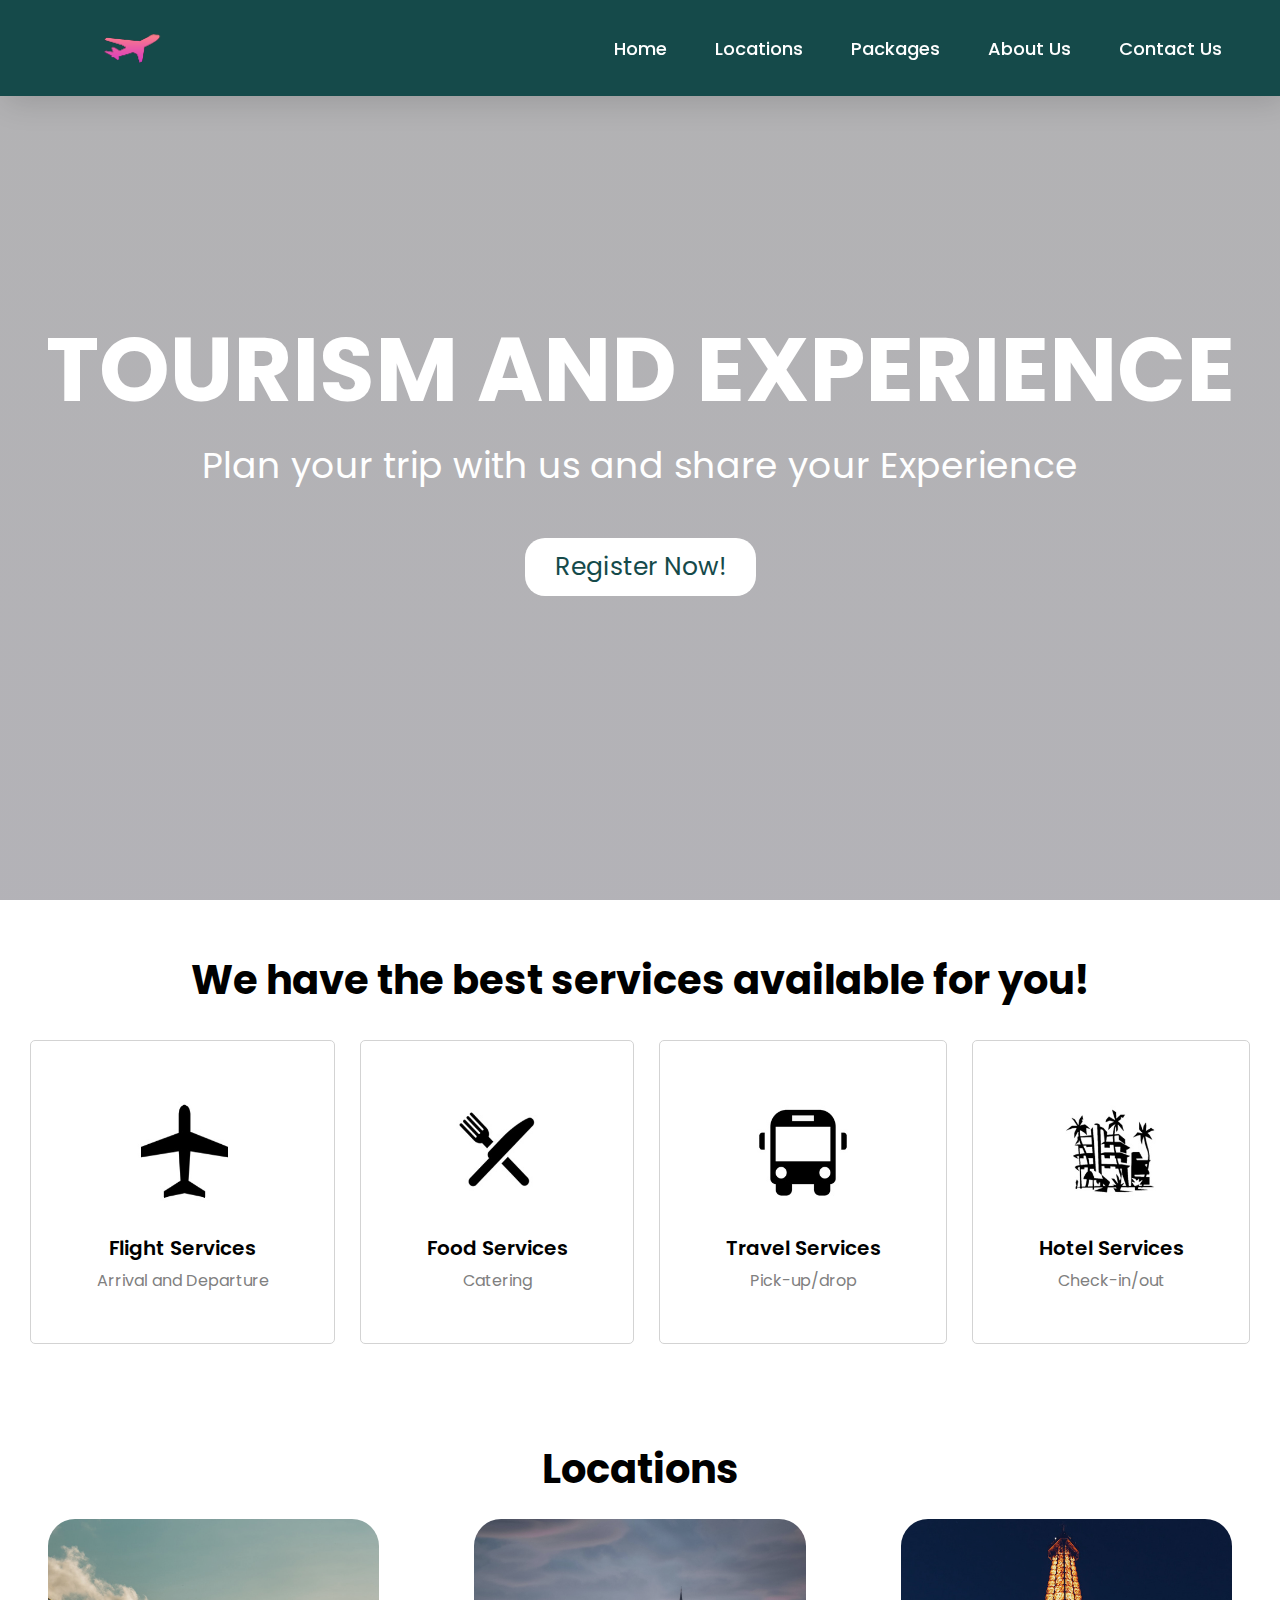
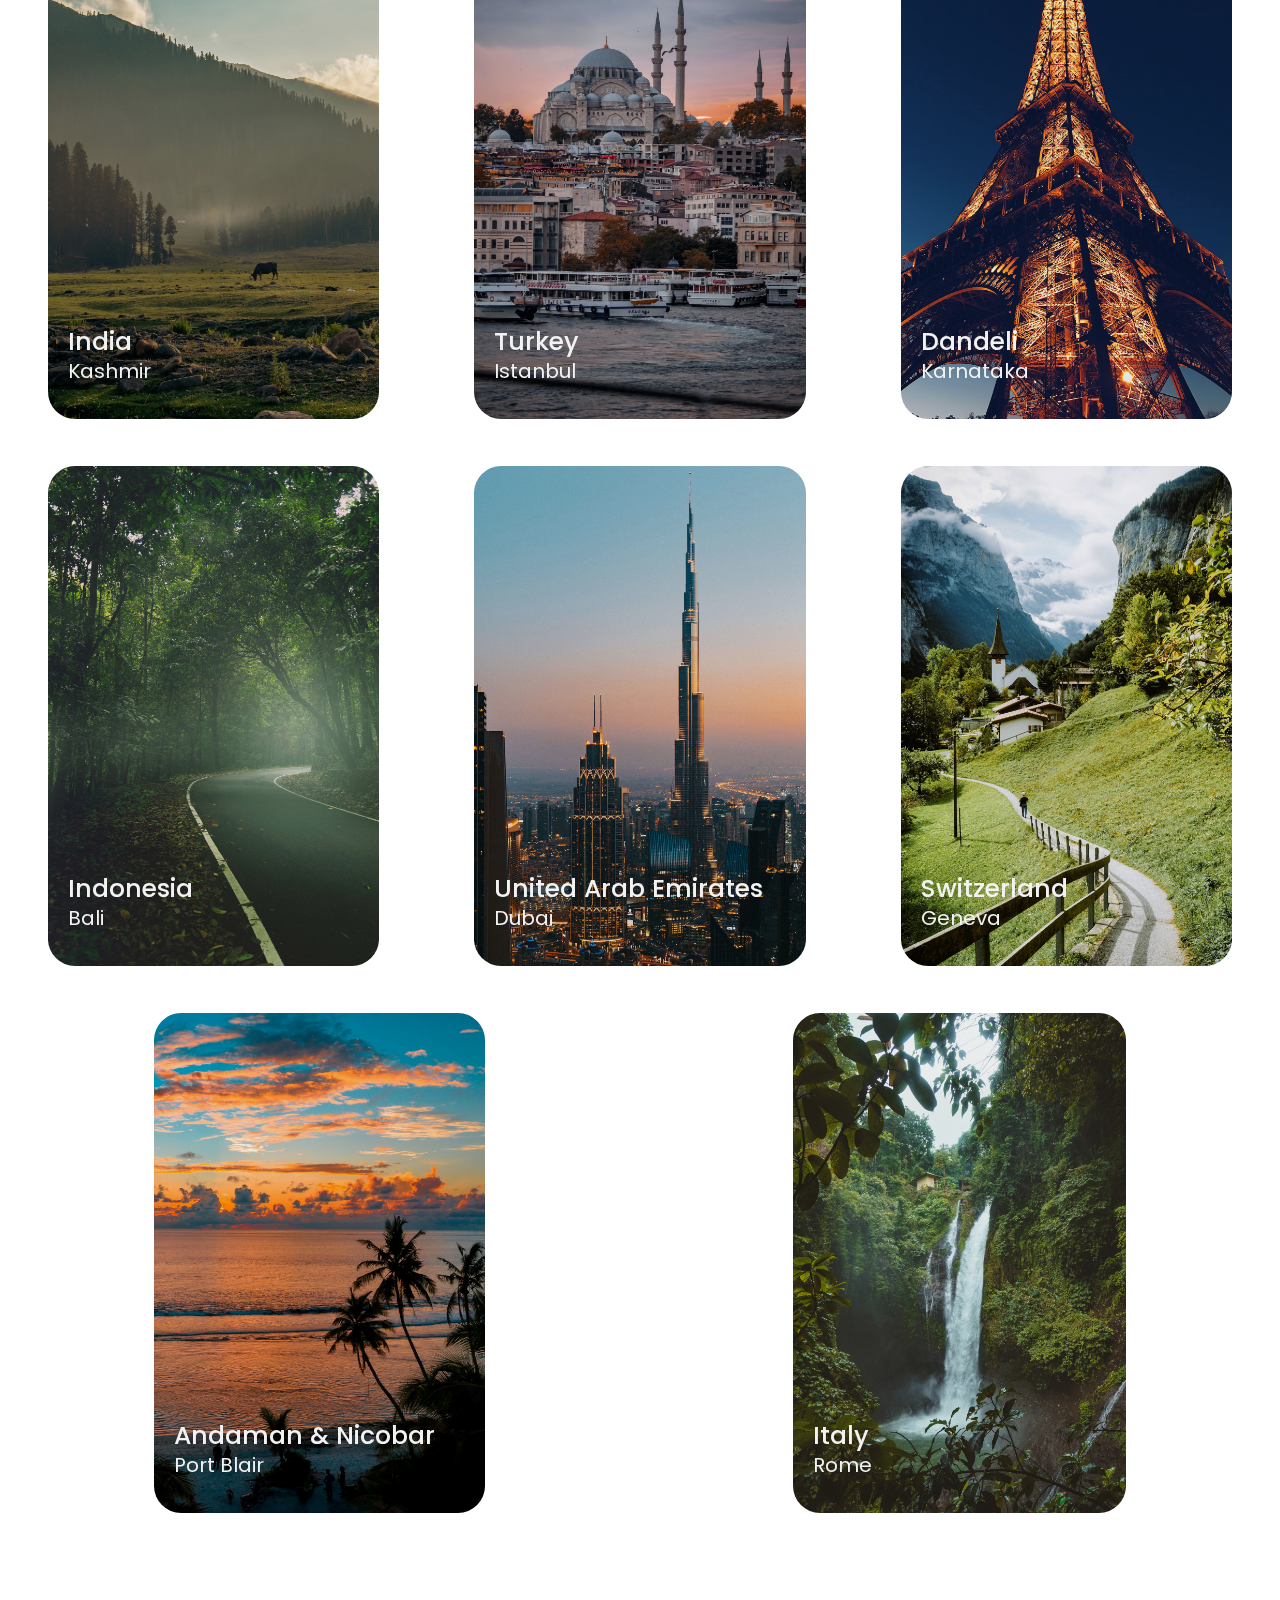
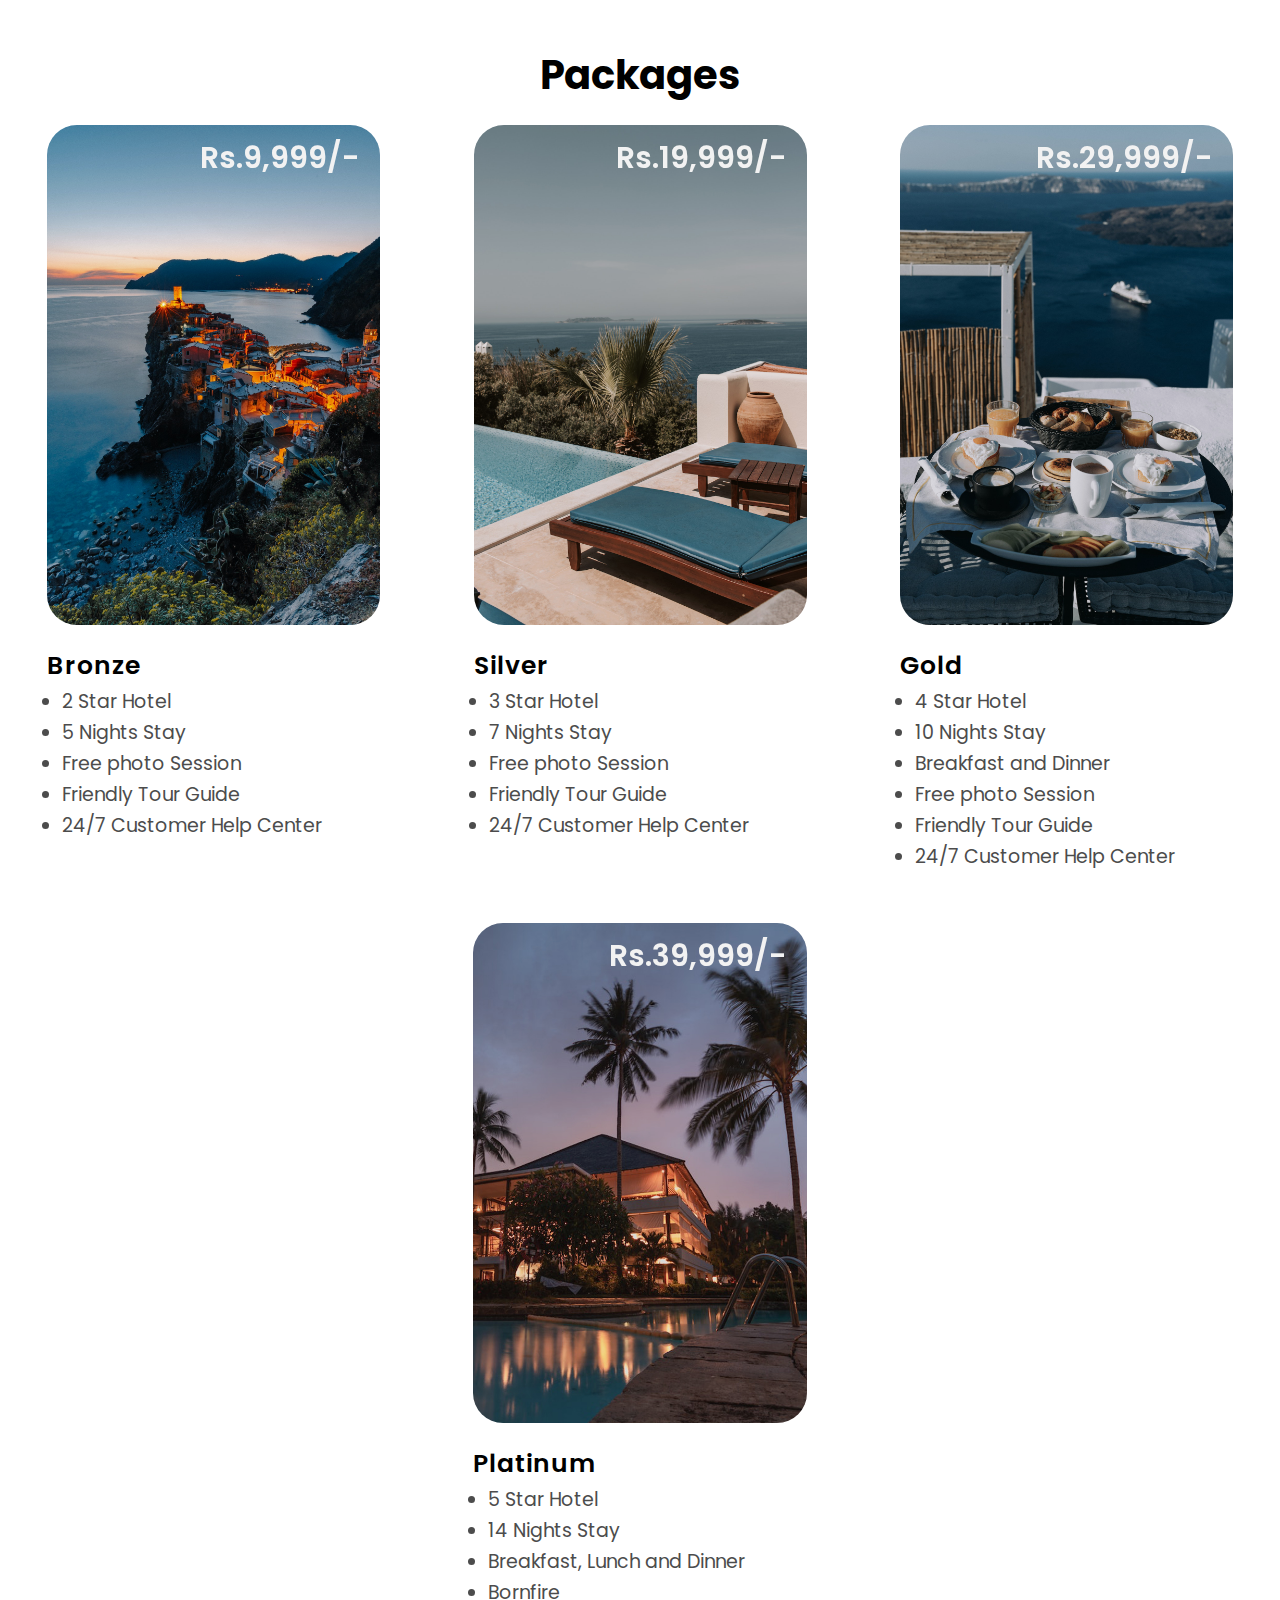
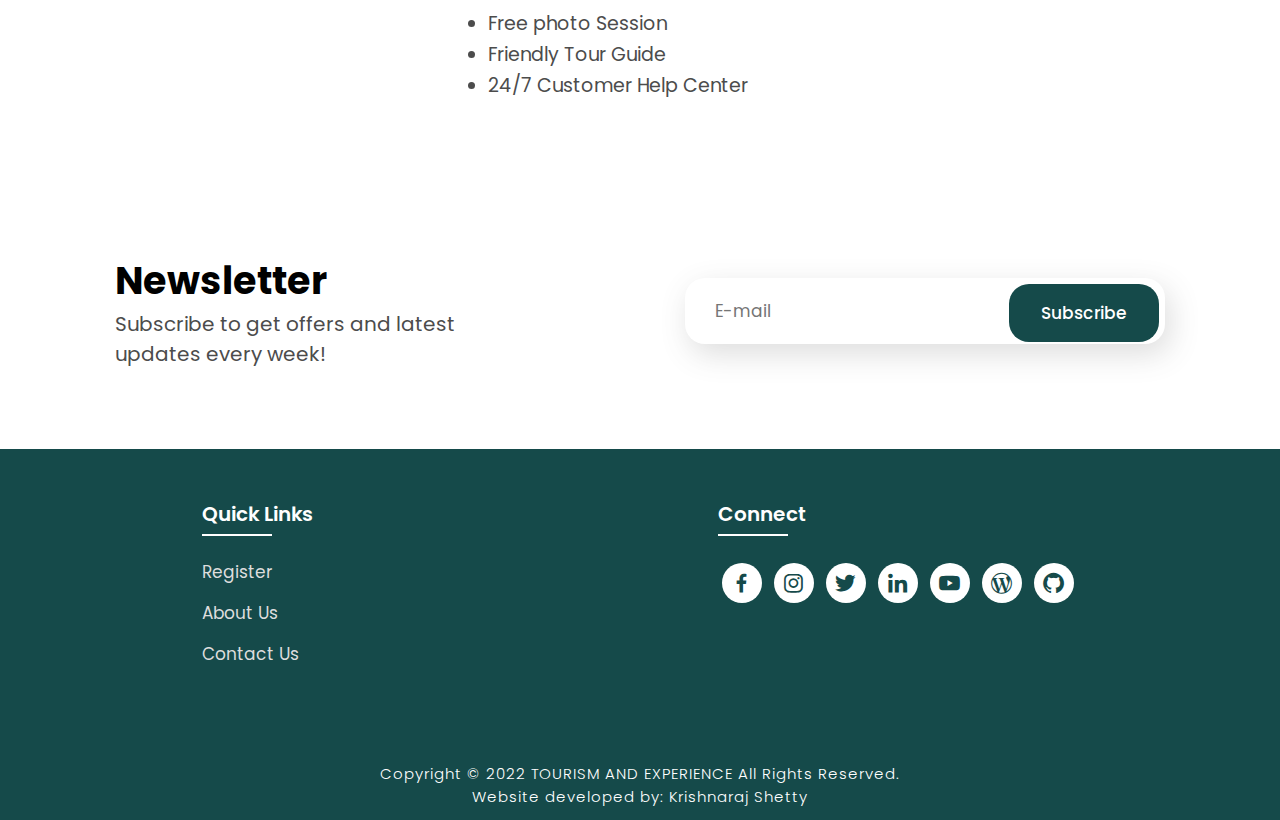
==== index.html @ 81e466bc "first commit" ====
<!DOCTYPE html>
<html lang="en">

<head>
    <meta charset="UTF-8">
    <meta http-equiv="X-UA-Compatible" content="IE=edge">
    <meta name="viewport" content="width=device-width, initial-scale=1.0">
    <title>Travel Experience</title>
    <link rel="icon" href="./files/logo.png">
    <link rel="stylesheet" type="text/css" href="./css/style.css">
    <link rel="preconnect" href="https://fonts.googleapis.com">
    <link rel="preconnect" href="https://fonts.gstatic.com" crossorigin>
    <link
        href="https://fonts.googleapis.com/css2?family=Paytone+One&family=Poppins:wght@100;200;300;400;500;600;700;800;900&display=swap"
        rel="stylesheet">
    <link rel="stylesheet" href="https://unpkg.com/boxicons@latest/css/boxicons.min.css">

</head>

<body>

    <!-- Background Video & Header -->

    <div class="banner">
        <video src="./files/bgvid.mp4" type="video/mp4" autoplay muted loop></video>

        <!-- Header -->

        <div class="content" id="home">
            <nav>
                <img src="./files/logo.png" class="logo" alt="Logo" title="Tourism and Experience">

                <ul class="navbar">
                    <li>
                        <a href="#home">Home</a>
                        <a href="#locations">Locations</a>
                        <a href="#package">Packages</a>
                        <a href="./about.html">About Us</a>
                        <a href="./about.html">Contact Us</a>
                    </li>
                </ul>
            </nav>

            <div class="title">
                <h1>TOURISM AND EXPERIENCE</h1>
                <p>Plan your trip with us and share your Experience</p>
                <a href="./register.html" class="button">Register Now!</a>
            </div>
        </div>
    </div>

    <!-- Services -->

    <section class="container">
        <div class="text">
            <h2>We have the best services available for you!</h2>
        </div>
        <div class="rowitems">
            <div class="container-box">
                <div class="container-image">
                    <img src="./files/1a.jpg" alt="Flight Services">
                </div>
                <h4>Flight Services</h4>
                <p>Arrival and Departure</p>
            </div>

            <div class="container-box">
                <div class="container-image">
                    <img src="./files/2a.jpg" alt="Food Services">
                </div>
                <h4>Food Services</h4>
                <p>Catering</p>
            </div>

            <div class="container-box">
                <div class="container-image">
                    <img src="./files/3a.jpg" alt="Travel Services">
                </div>
                <h4>Travel Services</h4>
                <p>Pick-up/drop</p>
            </div>

            <div class="container-box">
                <div class="container-image">
                    <img src="./files/4a.jpg" alt="Hotel Services">
                </div>
                <h4>Hotel Services</h4>
                <p>Check-in/out</p>
            </div>

        </div>

        </div>

    </section>

    <!-- Locations -->

    <section class="locations" id="locations">
        <div class="package-title">
            <h2>Locations</h2>
        </div>

        <div class="location-content">

            <a href="./locations.html#kashmir" target="_blank">
                <div class="col-content">
                    <img src="./files/l1.jpg" alt="">
                    <h5>India</h5>
                    <p>Kashmir</p>
                </div>
            </a>



            <a href="./locations.html#istanbul" target="_blank">
                <div class="col-content">
                    <img src="./files/l2.jpg" alt="">
                    <h5>Turkey</h5>
                    <p>Istanbul</p>
                </div>
            </a>

            <a href="./locations.html#dandeli" target="_blank">
                <div class="col-content">
                    <img src="./files/l3.jpg" alt="">
                    <h5>Dandeli</h5>
                    <p>Karnataka</p>
                </div>
            </a>

            <a href="./locations.html#bali" target="_blank">
                <div class="col-content">
                    <img src="./files/l4.jpg" alt="">
                    <h5>Indonesia</h5>
                    <p>Bali</p>
                </div>
            </a>

            <a href="./locations.html#dubai" target="_blank">
                <div class="col-content">
                    <img src="./files/l5.jpg" alt="">
                    <h5>United Arab Emirates</h5>
                    <p>Dubai</p>
                </div>
            </a>

            <a href="./locations.html#geneva" target="_blank">
                <div class="col-content">
                    <img src="./files/l6.jpg" alt="">
                    <h5>Switzerland</h5>
                    <p>Geneva</p>
                </div>
            </a>

            <a href="./locations.html#port-blair" target="_blank">
                <div class="col-content">
                    <img src="./files/l7.jpg" alt="">
                    <h5>Andaman & Nicobar</h5>
                    <p>Port Blair</p>
                </div>
            </a>

            <a href="./locations.html#rome" target="_blank">
                <div class="col-content">
                    <img src="./files/l8.jpg" alt="">
                    <h5>Italy</h5>
                    <p>Rome</p>
                </div>
            </a>

        </div>
    </section>

    <!-- Packages -->

    <section class="package" id="package">
        <div class="package-title">
            <h2>Packages</h2>
        </div>

        <div class="package-content">

            <div class="box">
                <div class="image">
                    <img src="./files/p1.jpg" alt="">
                    <h3>Rs.9,999/-</h3>
                </div>

                <div class="dest-content">
                    <div class="location">
                        <h4>Bronze</h4>
                        <ul class="pac-details">
                            <li>2 Star Hotel</li>
                            <li>5 Nights Stay</li>
                            <li>Free photo Session</li>
                            <li>Friendly Tour Guide</li>
                            <li>24/7 Customer Help Center</li>
                        </ul>
                    </div>
                </div>
            </div>

            <div class="box">
                <div class="image">
                    <img src="./files/p2.jpg" alt="">
                    <h3>Rs.19,999/-</h3>
                </div>

                <div class="dest-content">
                    <div class="location">
                        <h4>Silver</h4>
                        <ul class="pac-details">
                            <li>3 Star Hotel</li>
                            <li>7 Nights Stay</li>
                            <li>Free photo Session</li>
                            <li>Friendly Tour Guide</li>
                            <li>24/7 Customer Help Center</li>
                        </ul>
                    </div>
                </div>
            </div>

            <div class="box">
                <div class="image">
                    <img src="./files/p3.jpg" alt="">
                    <h3>Rs.29,999/-</h3>
                </div>

                <div class="dest-content">
                    <div class="location">
                        <h4>Gold</h4>
                        <ul class="pac-details">
                            <li>4 Star Hotel</li>
                            <li>10 Nights Stay</li>
                            <li>Breakfast and Dinner</li>
                            <li>Free photo Session</li>
                            <li>Friendly Tour Guide</li>
                            <li>24/7 Customer Help Center</li>
                        </ul>
                    </div>
                </div>
            </div>

            <div class="box">
                <div class="image">
                    <img src="./files/p4.jpg" alt="">
                    <h3>Rs.39,999/-</h3>
                </div>

                <div class="dest-content">
                    <div class="location">
                        <h4>Platinum</h4>
                        <ul class="pac-details">
                            <li>5 Star Hotel</li>
                            <li>14 Nights Stay</li>
                            <li>Breakfast, Lunch and Dinner</li>
                            <li>Bornfire</li>
                            <li>Free photo Session</li>
                            <li>Friendly Tour Guide</li>
                            <li>24/7 Customer Help Center</li>
                        </ul>
                    </div>
                </div>
            </div>

        </div>

    </section>

    <!-- Newsletter -->

    <section class="newsletter">
        <div class="newstext">
            <h2>Newsletter</h2>
            <p>Subscribe to get offers and latest<br>updates every week!</p>
        </div>

        <div class="send">
            <form action="">
                <input type="email" name="emailid" placeholder="E-mail" required>
                <input type="submit" value="Subscribe">
            </form>
        </div>

    </section>

    <!-- Footer -->

    <section class="footer">
        <div class="foot">
            <div class="footer-content">

                <div class="footlinks">
                    <h4>Quick Links</h4>
                    <ul>
                        <li><a href="./register.html">Register</a></li>
                        <li><a href="./about.html">About Us</a></li>
                        <li><a href="./contact.html">Contact Us</a></li>
                    </ul>
                </div>

                <div class="footlinks">
                    <h4>Connect</h4>
                    <div class="social">
                        <a href="https://www.facebook.com/krish" target="_blank"><i
                                class='bx bxl-facebook'></i></a>
                        <a href="https://www.instagram.com/_krishhh_017_" target="_blank"><i
                                class='bx bxl-instagram'></i></a>
                        <a href="https://www.twitter.com/krish" target="_blank"><i
                                class='bx bxl-twitter'></i></a>
                        <a href="http://www.linkedin.com/in/krishnaraj-shetty-b10617229" target="_blank"><i
                                class='bx bxl-linkedin'></i></a>
                        <a href="https://www.youtube.com/techkrish" target="_blank"><i class='bx bxl-youtube'></i></a>
                        <a href="https://www.krish.wordpress.com" target="_blank"><i
                                class='bx bxl-wordpress'></i></a>
                        <a href="https://www.github.com/Krishnaraj017" target="_blank"><i class='bx bxl-github'></i></a>
                    </div>
                </div>

            </div>
        </div>

        <div class="end">
            <p>Copyright © 2022 TOURISM AND EXPERIENCE All Rights Reserved.<br>Website developed by: Krishnaraj Shetty</p>
        </div>
    </section>



</body>

</html>
---- css/style.css ----
* {
    padding: 0;
    margin: 0;
    box-sizing: border;
    font-family: 'Poppins', sans-serif;
    text-decoration: none;
    list-style: none;
    scroll-behavior: smooth;
}

/* Home page */

.banner {
    width: 100%;
    height: 100vh;
    overflow: hidden;
    display: flex;
    justify-content: center;
    align-items: center;
}

.banner video {
    position: absolute;
    top: 0;
    left: 0;
    object-fit: cover;
    width: 100%;
    height: 100%;
    pointer-events: none;
}

.content {
    position: relative;
    z-index: 1;
    width: 100%;
    height: 100vh;
    background-image: linear-gradient(rgba(1, 0, 5, 0.3), rgba(4, 1, 17, 0.3));



}

nav {
    width: 100%;
    position: fixed;
    background-color: rgb(21, 74, 74);
    box-shadow: 5px 5px 30px rgba(0, 0, 0, 15%);
    display: flex;
    align-items: center;
    justify-content: space-between;
}

nav .logo {
    width: 60px;
    margin: 2vh;
    margin-left: 8%;
}

nav ul li {
    list-style: none;
    display: inline-block;
    margin-left: 40px;
}

.navbar {
    display: flex;
    margin-right: 4vh;
}

.navbar a {
    color: white;
    font-size: 18px;
    padding: 10px 22px;
    border-radius: 4px;
    font-weight: 500;
    text-decoration: none;
    transition: ease 0.40s;
}

.navbar a:hover,
.navbar a.active {
    background: white;
    color: black;
    box-shadow: 5px 10px 30px rgb(85 85 85 / 20%);
    border-radius: 5px;

}

nav ul li a {
    text-decoration: none;
    color: rgb(255, 255, 255);
    font-size: 17px;
}

.title {
    text-decoration: none;
    /* display: inline-block; */
    font-size: 4vh;
    color: rgb(255, 255, 255);
    padding: 14px 17px;
    margin-top: 32vh;
    text-align: center;
    vertical-align: center;
}

.title h1 {
    font-size: 10vh;
    text-shadow: 2px black;
    transition: ease 0.3s;
}

.title h1:hover {
    color: transparent;
    -webkit-text-stroke: 1px white;

}

.button {
    display: inline-block;
    margin-top: 5vh;
    font-size: 25px;
    padding: 10px 30px;
    color: rgb(21, 74, 74);
    /* background-color:rgb(164, 44, 44); */
    background-color: white;
    border-radius: 20px;
    text-decoration: none;
    transition: ease 0.30s;
}

.button:hover {
    transform: scale(1.1);
    color: white;
    background-color: rgb(21, 74, 74);
    /* border: 2px solid rgb(42, 37, 68); */
    box-shadow: 5px 10px 30px rgba(0, 0, 0, 0.4);
    padding: 10px 30px;
}

/* Services */

.text h2 {
    font-size: 40px;
    font-weight: 650;
    margin-top: 40px;
    margin-bottom: 10px;
    line-height: 2;
    text-align: center;
}

.rowitems {
    display: grid;
    grid-template-columns: repeat(auto-fit, minmax(100px, auto));
    gap: 25px;
    align-items: center;
    text-align: center;
    margin-top: 20px;
    margin-left: 30px;
    margin-right: 30px;
    margin-bottom: 10px;
}

.container-box {
    border: 1px solid #d3d3d3;
    border-radius: 5px;
    padding: 50px 10px;
    transition: all 0.7s ease 0s;
    cursor: pointer;
}

.container-image img {
    height: 100px;
    width: 100px;
    padding: 10px;
    margin-bottom: 15px;
}

.container-box h4 {
    font-size: 20px;
    margin-bottom: 5px;
    font-weight: 550;
}

.container-box p {
    font-size: 16px;
    color: #808080;
}

.container-box:hover {
    transform: translateX(3px);
    box-shadow: 5px 20px 50px rgba(78, 78, 78, 0.1);
    border: 1px solid transparent;
    border-radius: 0px;
}

/* Packages */

.package-title {
    text-align: center;
}

.package-title h2 {
    font-size: 40px;
    font-weight: 650;
    padding-top: 75px;
    padding-bottom: 10px;
    line-height: 2;
}

.package-content {
    display: flex;
    justify-content: space-around;
    flex-wrap: wrap;
}

.image {
    position: relative;
    transition: all 0.3s cubic-bezier(0.445, 0.05, 0.55, 0.95);
    cursor: pointer;
    filter: brightness(95%);
}

.image img {
    width: 100%;
    height: 500px;
    border-radius: 30px;
}

.image h3 {
    color: white;
    position: absolute;
    font-size: 30px;
    font-weight: 600;
    text-align: center;
    top: 10px;
    right: 20px;
}

.dest-content {
    display: flex;
    flex-wrap: wrap;
    justify-content: space-between;
    align-items: center;
    padding-top: 15px;
    margin-bottom: 50px;
}

.location h4 {
    font-size: 25px;
    letter-spacing: 1px;
    font-weight: 600;
    margin-bottom: 2px;
}

.pac-details li {
    font-size: 19px;
    color: #4c4c4c;
    margin-left: 15px;
    margin-bottom: 2px;
    list-style-type: disc;
}

.image:hover {
    filter: brightness(120%);
    transform: scale(1.03);
}

/* Locations */

.location-content {
    display: flex;
    justify-content: space-around;
    flex-wrap: wrap;
}

.col-content {
    position: relative;
    filter: brightness(95%);
    transition: all 0.3s cubic-bezier(0.445, 0.05, 0.55, 0.95);

}

.col-content img {
    margin-bottom: 40px;
    height: 500px;
    border-radius: 27px;
    width: 100%;

}

.col-content h5 {
    position: absolute;
    font-size: 25px;
    color: white;
    font-weight: 500;
    left: 20px;
    bottom: 105px;
    cursor: pointer;
}

.col-content p {
    position: absolute;
    font-size: 20px;
    color: white;
    left: 20px;
    bottom: 80px;
    cursor: pointer;
}

.col-content:hover {
    filter: brightness(120%);
    transform: scale(1.03);
    cursor: pointer;
}

/* Newsletter */

.newsletter {
    display: flex;
    flex-wrap: wrap;
    align-items: center;
    justify-content: space-around;
}

.newstext h2 {
    margin-top: 100px;
    font-size: 38px;
}

.newstext p {
    font-size: 20px;
    color: #4c4c4c;
}

.newsletter form {
    margin-top: 100px;
    width: 100%;
    position: relative;
}

.newsletter form input:first-child {
    display: inline-block;
    width: 300px;
    font-size: 17px;
    outline: none;
    border: none;
    border-radius: 20px;
    padding: 20px 150px 20px 30px;
    box-shadow: 5px 10px 30px rgb(85 85 85 / 20%);
}

.newsletter form input:last-child {
    display: inline-block;
    position: absolute;
    outline: none;
    border: 2px solid transparent;
    border-radius: 20px;
    color: white;
    background-color: rgb(21, 74, 74);
    padding: 14px 30px;
    cursor: pointer;
    font-size: 17px;
    font-weight: 450;
    top: 6px;
    right: 6px;
    transition: ease 0.30s;
}

.newsletter form input:last-child:hover {
    border: 2px solid rgb(21, 74, 74);
    background-color: white;
    color: rgb(21, 74, 74);
}


/* Footer */

.footer {
    margin-top: 80px;
    background-color: rgb(21, 74, 74);
}

.foot {
    padding: 20px 0;
}

.footer-content {
    display: flex;
    flex-wrap: wrap;
    justify-content: space-around;

}

.footlinks h4 {
    margin-top: 30px;
    font-size: 20px;
    font-weight: 600;
    color: white;
    margin-bottom: 30px;
    position: relative;
}


.footlinks h4::before {
    content: "";
    position: absolute;
    height: 2px;
    width: 70px;
    left: 0;
    bottom: -7px;
    background: white;
}

.footlinks ul li {
    margin-bottom: 15px;
}

.footlinks ul li a {
    font-size: 17px;
    color: #dddddd;
    display: block;
    transition: ease 0.30s;
}

.footlinks ul li a:hover {
    transform: translate(6px);
    color: white;
}

.social a {
    font-size: 25px;
    margin: 4px;
    height: 40px;
    width: 40px;
    color: rgb(21, 74, 74);
    background-color: white;
    display: inline-flex;
    justify-content: center;
    align-items: center;
    border-radius: 20px;
    transition: ease 0.30s;
}

.social a:hover {
    transform: scale(1.2);
}

.end {
    text-align: center;
    padding-top: 60px;
    padding-bottom: 12px;
}

.end p {
    font-size: 15px;
    color: white;
    letter-spacing: 1px;
    font-weight: 300;
}

/* About Us */

.aboutbody {
    background-color: #191919;
}

.about {
    width: 100%;
    padding: 78px 0px;
}

.about img {
    height: auto;
    width: 400px;
}

.abt-text {
    width: 500px;
}

.abt-text h1 {
    font-size: 70px;
    color: white;
    margin-bottom: 20px;
    letter-spacing: 1px;
}

.abt-text h1 span {
    color: #fc0050;
    letter-spacing: 1px;
}

.abt-text p {
    color: white;
    font-size: 24px;
    margin-bottom: 45px;
    line-height: 30px;
    letter-spacing: 1px;
}

.main {
    width: 1130px;
    max-width: 95%;
    margin: 0 auto;
    display: flex;
    align-items: center;
    justify-content: space-around;
}

.connectbtn {
    display: inline-block;
    background-color: #fc0050;
    font-size: 18px;
    color: white;
    font-weight: bold;
    padding: 13px 30px;
    border-radius: 30px;
    transition: ease 0.4s;
    border: 2px solid transparent;
    letter-spacing: 1px;
}

.connectbtn:hover {
    background-color: transparent;
    border: 2px solid #fc0050;
    transform: scale(1.1);
}

.connect-section {
    margin-top: 26px;
}


.social-icons a {
    height: 40px;
    width: 40px;
    margin: 4px;
    font-size: 30px;
    color: #101010;
    background-color: white;
    border-radius: 20px;
    display: inline-flex;
    justify-content: center;
    align-items: center;
    transition: ease 0.30s;
}

.social-icons a:hover {
    transform: scale(1.2);
}

/* Contact Us */

.contactbody {
    background-color: #101010;
    background-repeat: no-repeat;
    background-size: cover;

}

.contact {
    padding: 110px 30%;
    height: 100%;
    min-height: 100vh;
}

.contact-form h1 {
    font-size: 80px;
    color: white;
    margin-bottom: 20px;
}

.contact-form h1 span {
    color: #fc0050;
}

.contact-form p {
    color: white;
    line-height: 30px;
    letter-spacing: 1px;
    font-size: 23px;
    margin-bottom: 20px;
}


.contact-form form input,
form textarea {
    width: 100%;
    padding: 17px;
    border: none;
    outline: none;
    background-color: #191919;
    font-size: 20px;
    color: white;
    margin-bottom: 10px;
    border-radius: 10px;
}

.contact-form form .submit-btn {
    display: inline-block;
    background-color: #fc0050;
    font-size: 27px;
    font-weight: 600px;
    border: 2px solid transparent;
    border-radius: 40px;
    width: 220px;
    cursor: pointer;
    transition: ease 0.30s;

}

.contact-form form .submit-btn:hover {
    border: 2px solid #fc0050;
    background-color: transparent;
    transform: scale(1.1);

}

/* Registration Form */

.register-body {
    background-color: #101010;
    background-repeat: no-repeat;
    background-size: cover;

}

.registration {
    padding: 110px 30%;
    height: 100%;
    min-height: 100vh;
}

.register-form h1 {
    font-size: 80px;
    color: white;
    margin-bottom: 20px;
}

.register-form h1 span {
    color: #fc0050;
}

.register-form {
    color: white;
    font-size: 20px;
}

.register-form form input {
    color: white;
    padding: 17px;
    background-color: #191919;
    font-size: 20px;
    outline: none;
    border: none;
    border-radius: 10px;
    margin-bottom: 20px;

}

.register-form h4 {
    font-size: 22px;
    font-weight: 500;
    margin-top: 20px;
    color: #fc0050;
}


.register-form form .submitbtn {
    display: inline-block;
    background-color: #fc0050;
    font-size: 27px;
    font-weight: 600px;
    border: 2px solid transparent;
    border-radius: 60px;
    width: 220px;
    cursor: pointer;
    transition: ease 0.30s;
}

.register-form form .submitbtn:hover {
    border: 2px solid #fc0050;
    background-color: transparent;
    transform: scale(1.1);
}


.location-body {
    background-color: #191919;
    color: white;
}

.location-section {
    padding: 110px;
    height: 100%;
    min-height: 100vh;
}

.location-heading h1 {
    margin-top: 20px;
    font-size: 60px;
    margin-bottom: 20px;
}

.location-heading h1 span {
    color: #fc0050;
}

.location-detail h1 {
    padding-top: 60px;
    color: #fc0050;
    font-size: 40px;
}

.location-detail p {
    font-size: 20px;
    margin-top: 40px;
    margin-bottom: 10px;
}

.location-img img {
    height: 400px;
    width: 400px;
    margin-top: 30px;
    margin-bottom: 30px;
}

.stars i {
    font-size: 20px;
    color: rgb(197, 167, 44);
}
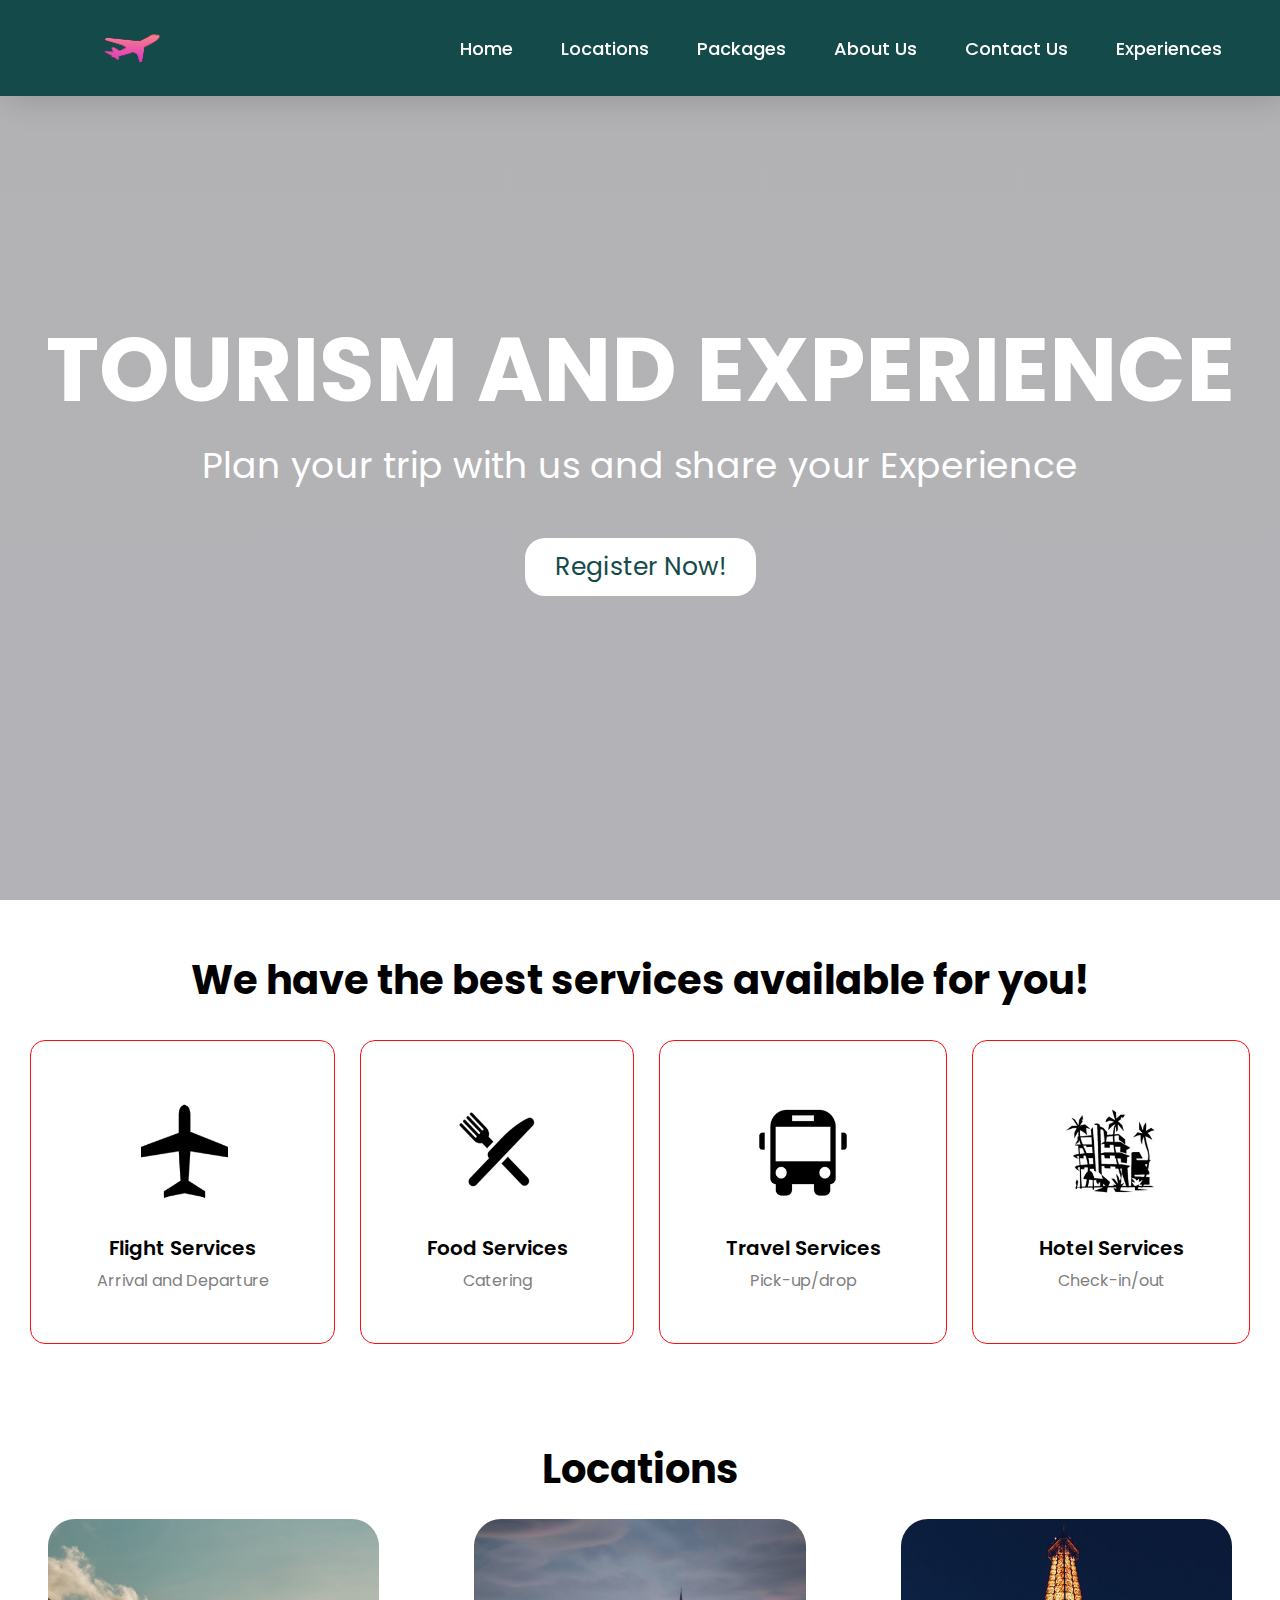
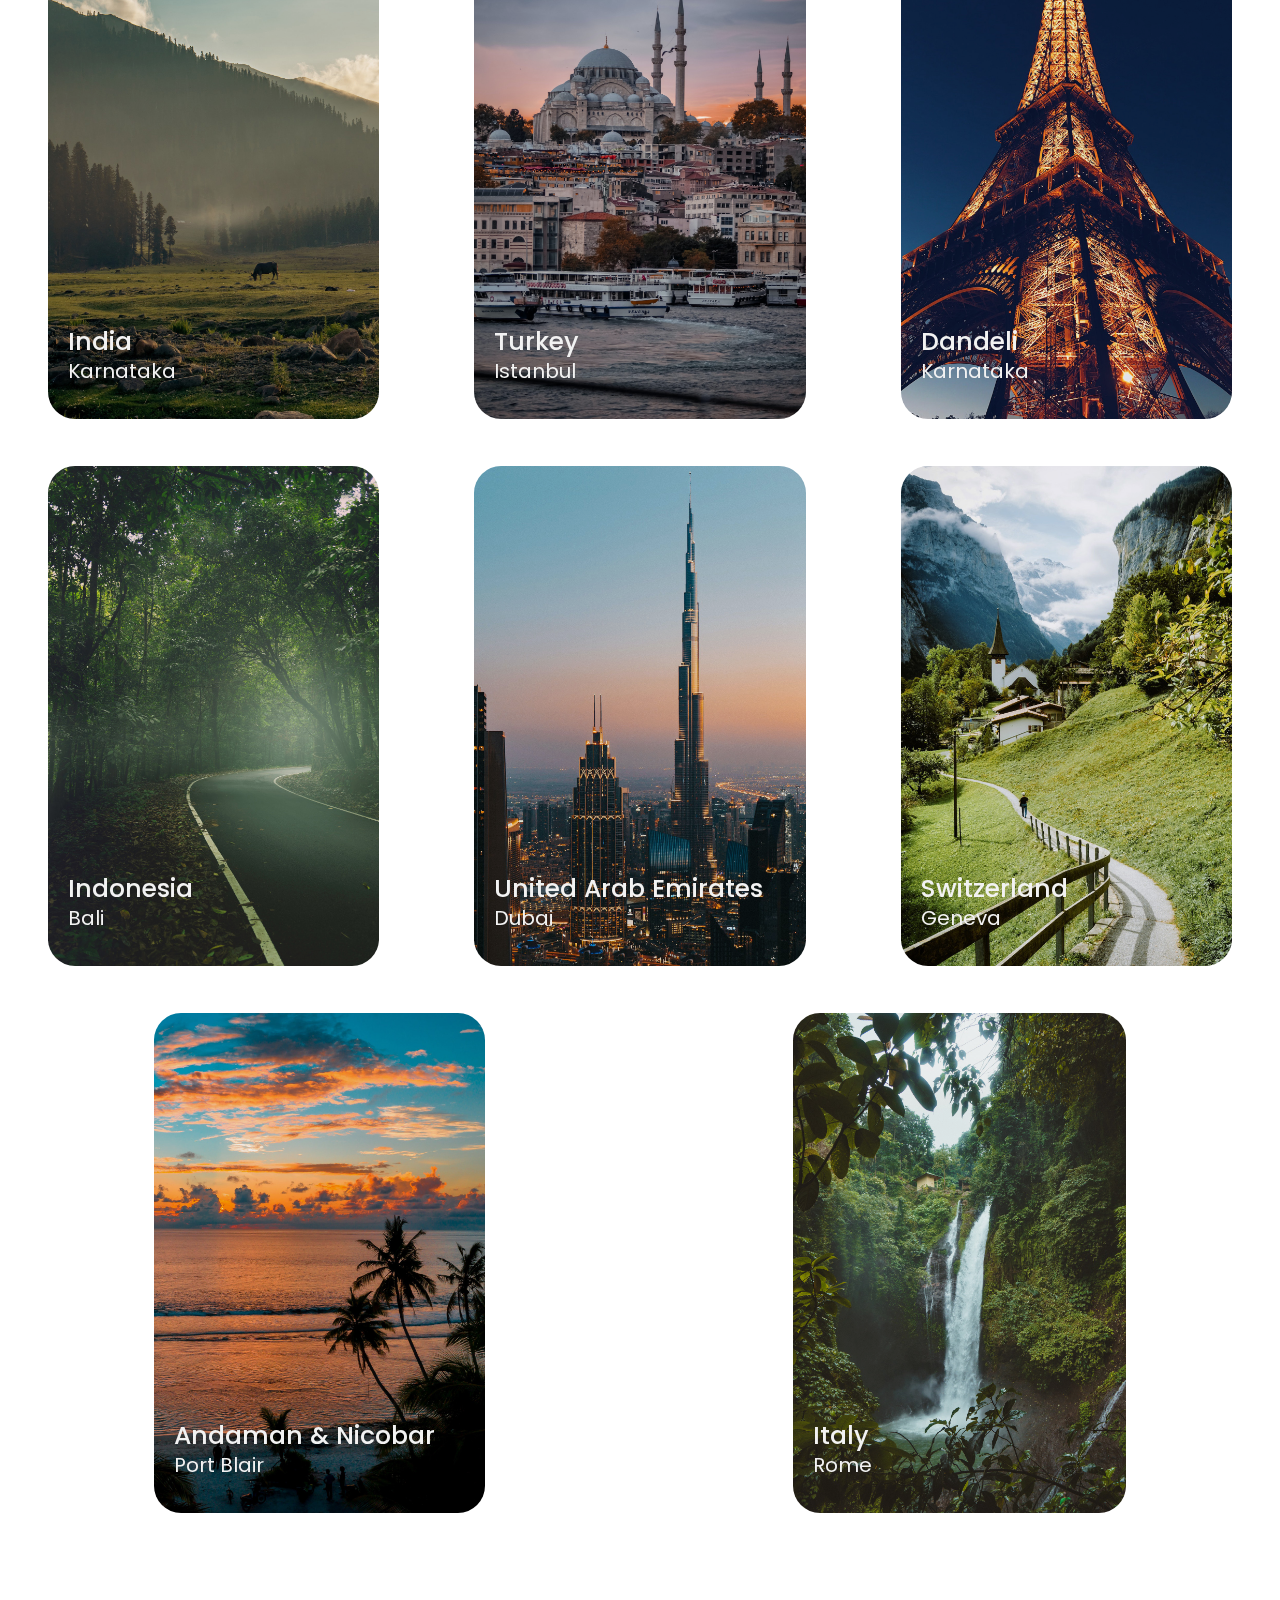
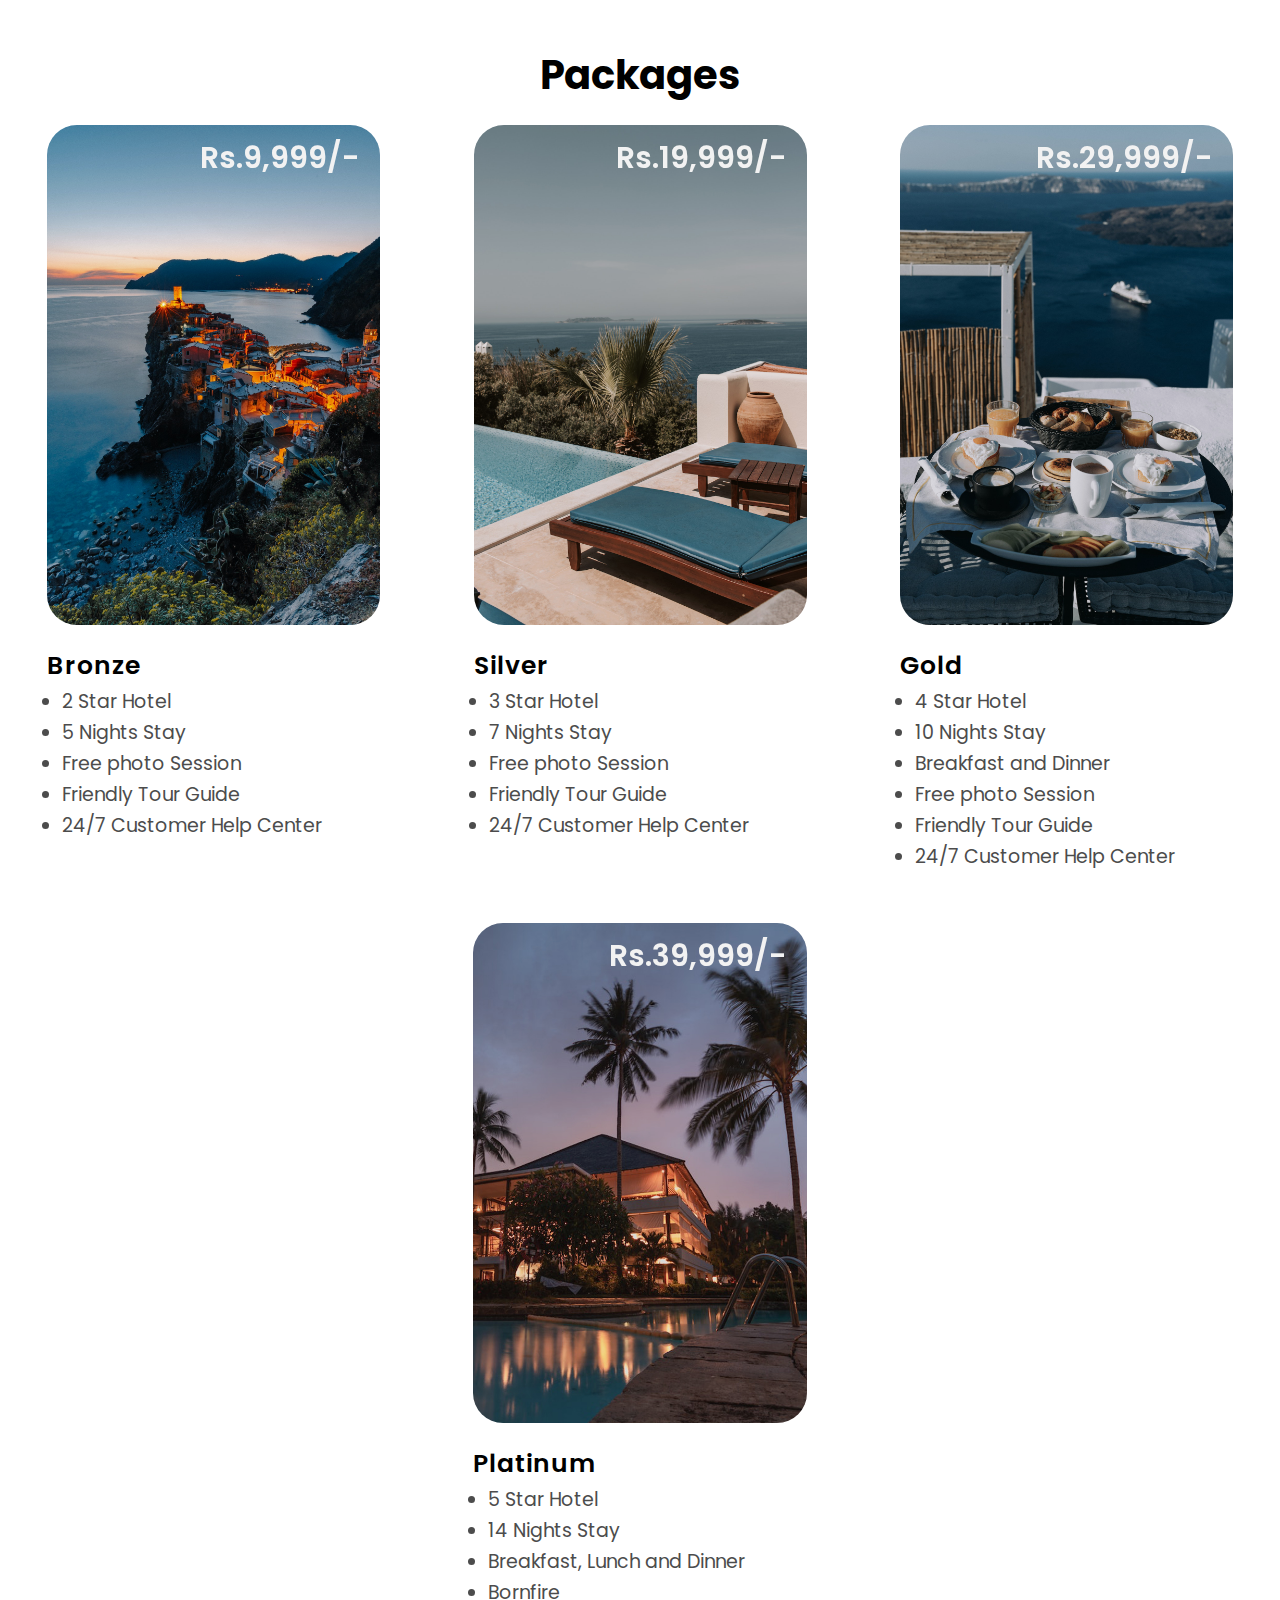
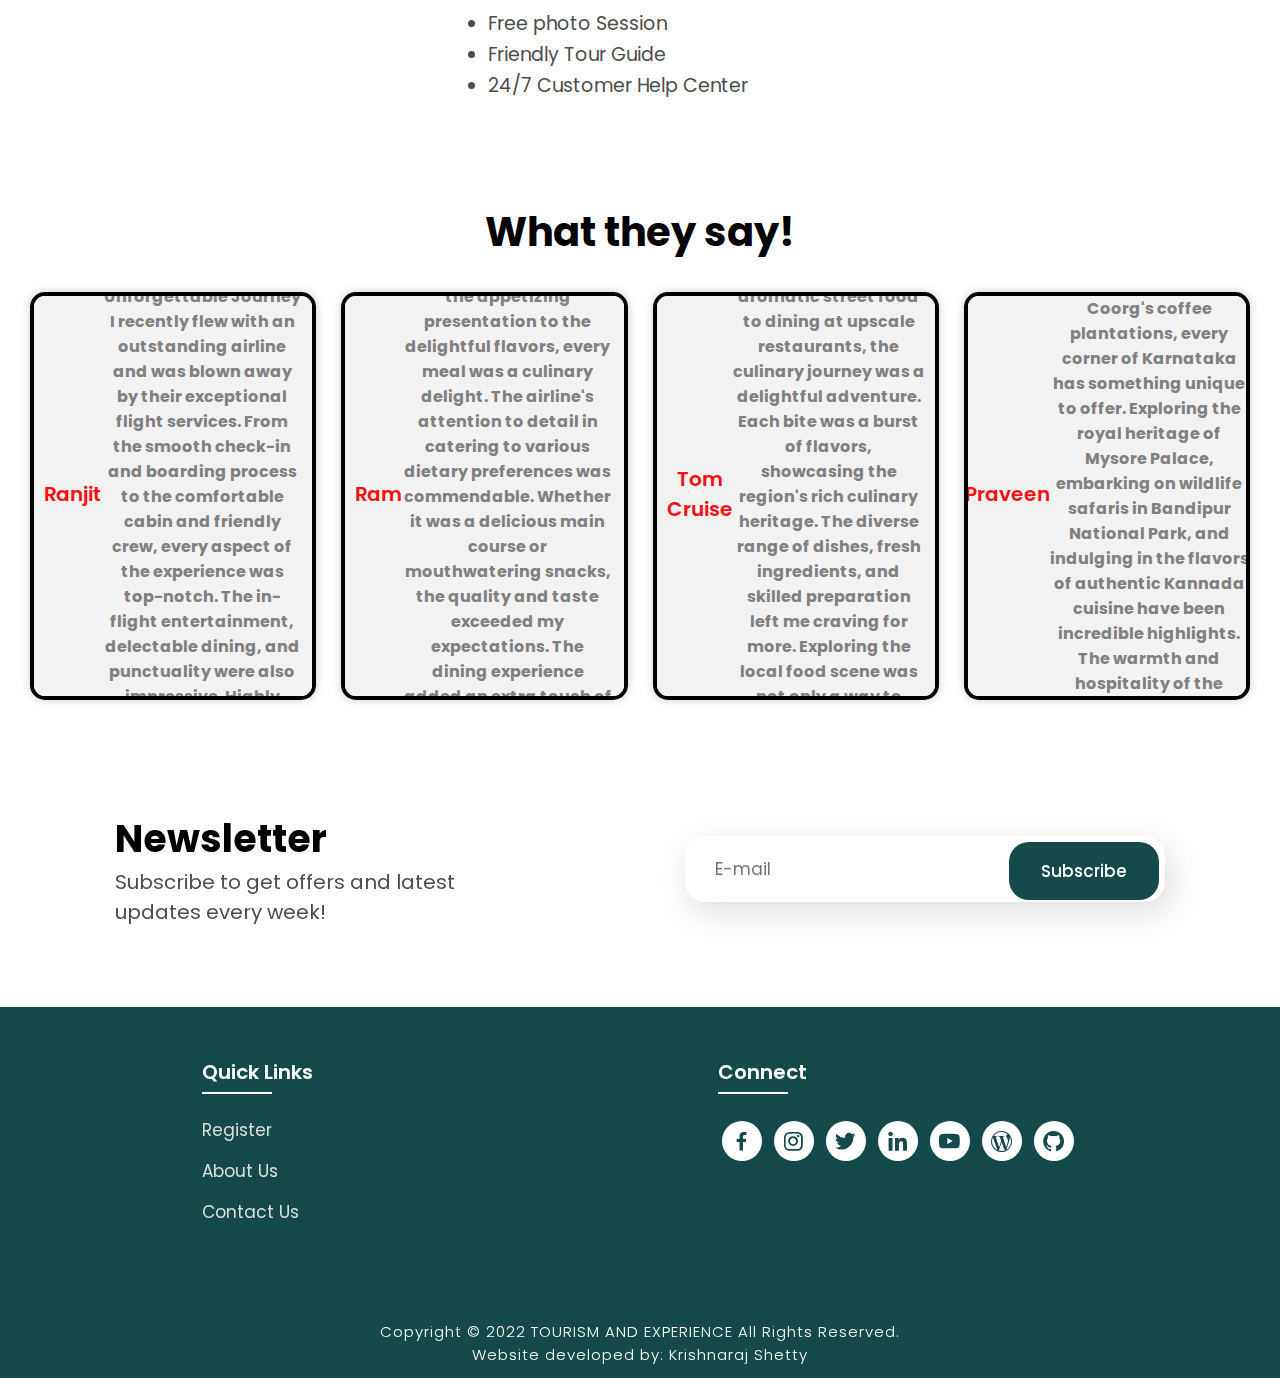
==== commit 8306d500: "some commit" ====
--- a/index.html
+++ b/index.html
@@ -33,10 +33,12 @@
                 <ul class="navbar">
                     <li>
                         <a href="#home">Home</a>
-                        <a href="#locations">Locations</a>
+                        <a href="./locations.html">Locations</a>
                         <a href="#package">Packages</a>
                         <a href="./about.html">About Us</a>
                         <a href="./about.html">Contact Us</a>
+                        <a href="#Experiences">Experiences</a>
+
                     </li>
                 </ul>
             </nav>
@@ -71,6 +73,7 @@
                 <h4>Food Services</h4>
                 <p>Catering</p>
             </div>
+            
 
             <div class="container-box">
                 <div class="container-image">
@@ -107,7 +110,7 @@
                 <div class="col-content">
                     <img src="./files/l1.jpg" alt="">
                     <h5>India</h5>
-                    <p>Kashmir</p>
+                    <p>Karnataka</p>
                 </div>
             </a>
 
@@ -267,6 +270,57 @@
         </div>
 
     </section>
+    <section class="container" id="Experiences">
+        <div class="text">
+            <h2>What they say!</h2>
+        </div>
+        <div class="rowitems1">
+            <div class="container-boxes">
+                
+                <h4>Ranjit</h4>
+                <p>Flight-Service: Exceptional Flight Services for an Unforgettable Journey
+                
+                I recently flew with an outstanding airline and was blown away by their exceptional flight services. From the smooth
+                check-in and boarding process to the comfortable cabin and friendly crew, every aspect of the experience was top-notch.
+                The in-flight entertainment, delectable dining, and punctuality were also impressive. Highly recommended for a truly
+                memorable journey.</p>
+            </div>
+    
+            <div class="container-boxes">
+            
+                <h4>Ram</h4>
+                <p>Food:The food served during the flight was truly exceptional. From the appetizing presentation to the delightful flavors,
+                every meal was a culinary delight. The airline's attention to detail in catering to various dietary preferences was
+                commendable. Whether it was a delicious main course or mouthwatering snacks, the quality and taste exceeded my
+                expectations. The dining experience added an extra touch of luxury to the journey, making it truly memorable.</p>
+            </div>
+    
+    <div class="container-boxes">
+    
+        <h4>Tom Cruise</h4>
+        <p>Travel: Indulging in the local cuisine was a highlight of my tourism experience. From savoring aromatic street food to dining at
+        upscale restaurants, the culinary journey was a delightful adventure. Each bite was a burst of flavors, showcasing the
+        region's rich culinary heritage. The diverse range of dishes, fresh ingredients, and skilled preparation left me craving
+        for more. Exploring the local food scene was not only a way to satisfy my taste buds but also a gateway to understanding
+        the culture and traditions of the destination.</p>
+    </div>
+    
+            <div class="container-boxes">
+            
+                <h4>Praveen</h4>
+                <p>Karnataka:Karnataka, a state in southern India, has left an indelible mark on my tourism experience. From the architectural
+                marvels of ancient temples in Hampi to the serene beauty of Coorg's coffee plantations, every corner of Karnataka has
+                something unique to offer. Exploring the royal heritage of Mysore Palace, embarking on wildlife safaris in Bandipur
+                National Park, and indulging in the flavors of authentic Kannada cuisine have been incredible highlights. The warmth and
+                hospitality of the locals, coupled with the state's rich cultural heritage, have made Karnataka a must-visit destination
+                for any traveler seeking a diverse and captivating experience.</p>
+            </div>
+    
+        </div>
+    
+        </div>
+    
+    </section>
 
     <!-- Newsletter -->
 
@@ -284,6 +338,9 @@
         </div>
 
     </section>
+
+
+
 
     <!-- Footer -->
 
--- a/css/style.css
+++ b/css/style.css
@@ -160,14 +160,54 @@
     margin-bottom: 10px;
 }
 
+.rowitems1{
+    display:grid;
+    grid-template-columns: repeat(auto-fit,minmax(100px,auto));
+    gap: 25px;
+    align-items: center;
+    text-align: center;
+    margin-top: 20px;
+    margin-left: 30px;
+    margin-right: 30px;
+    margin-bottom: 10px;
+    /* border: 1px solid #f61010;
+        border-radius: 15px; */
+}
+
 .container-box {
-    border: 1px solid #d3d3d3;
-    border-radius: 5px;
+    border: 1px solid #f61010;
+    border-radius: 15px;
     padding: 50px 10px;
     transition: all 0.7s ease 0s;
     cursor: pointer;
 }
-
+.container-boxes {
+    border: 4px solid #000000;
+    border-radius: 15px;
+    padding: 50px 10px;
+    transition: all 0.7s ease 0s;
+    cursor: pointer;
+    background-color: #f2f2f2;
+    box-shadow: 0 0 10px rgba(0, 0, 0, 0.2);
+    display: flex;
+    justify-content: center;
+    align-items: center;
+    text-align: center;
+    font-size: 18px;
+    font-weight: bold;
+    color: #333333;
+}
+.container-boxes,
+.container-boxes {
+    height: 300px;
+    overflow:scroll;
+    /* Adjust the height value as needed */
+}
+.container-boxes:hover {
+    transform: scale(1.05);
+    box-shadow: 0 0 15px rgba(0, 0, 0, 0.3);
+    background-color: #e0e0e0;
+}
 .container-image img {
     height: 100px;
     width: 100px;
@@ -175,6 +215,7 @@
     margin-bottom: 15px;
 }
 
+
 .container-box h4 {
     font-size: 20px;
     margin-bottom: 5px;
@@ -185,12 +226,24 @@
     font-size: 16px;
     color: #808080;
 }
+.container-boxes h4 {
+    font-size: 20px;
+    margin-bottom: 5px;
+    font-weight: 550;
+    color: #f61010;
+}
+
+.container-boxes p {
+    font-size: 16px;
+    color: #808080;
+}
 
 .container-box:hover {
-    transform: translateX(3px);
+    transform: translateX(8px);
     box-shadow: 5px 20px 50px rgba(78, 78, 78, 0.1);
-    border: 1px solid transparent;
-    border-radius: 0px;
+    border: 6px solid transparent;
+    border-radius: 4px;
+    background-color: rgb(234, 162, 28);
 }
 
 /* Packages */
@@ -367,10 +420,19 @@
 }
 
 .newsletter form input:last-child:hover {
+    border: 1px solid rgb(21, 74, 74);
+    background-color: white;
+    color: rgb(21, 74, 74);
+}
+/* .Experiences  {
     border: 2px solid rgb(21, 74, 74);
     background-color: white;
     color: rgb(21, 74, 74);
-}
+    align-items: center;
+}
+.Experiences h2{
+    align-content: center;
+} */
 
 
 /* Footer */
@@ -728,4 +790,15 @@
 .stars i {
     font-size: 20px;
     color: rgb(197, 167, 44);
+}
+.Experiences .reviews-container {
+    display: flex;
+    justify-content: space-between;
+    /* Adjust as per your preferred spacing */
+}
+
+.Experiences .review {
+    flex: 1;
+    margin: 0 10px;
+    /* Adjust as per your preferred spacing */
 }